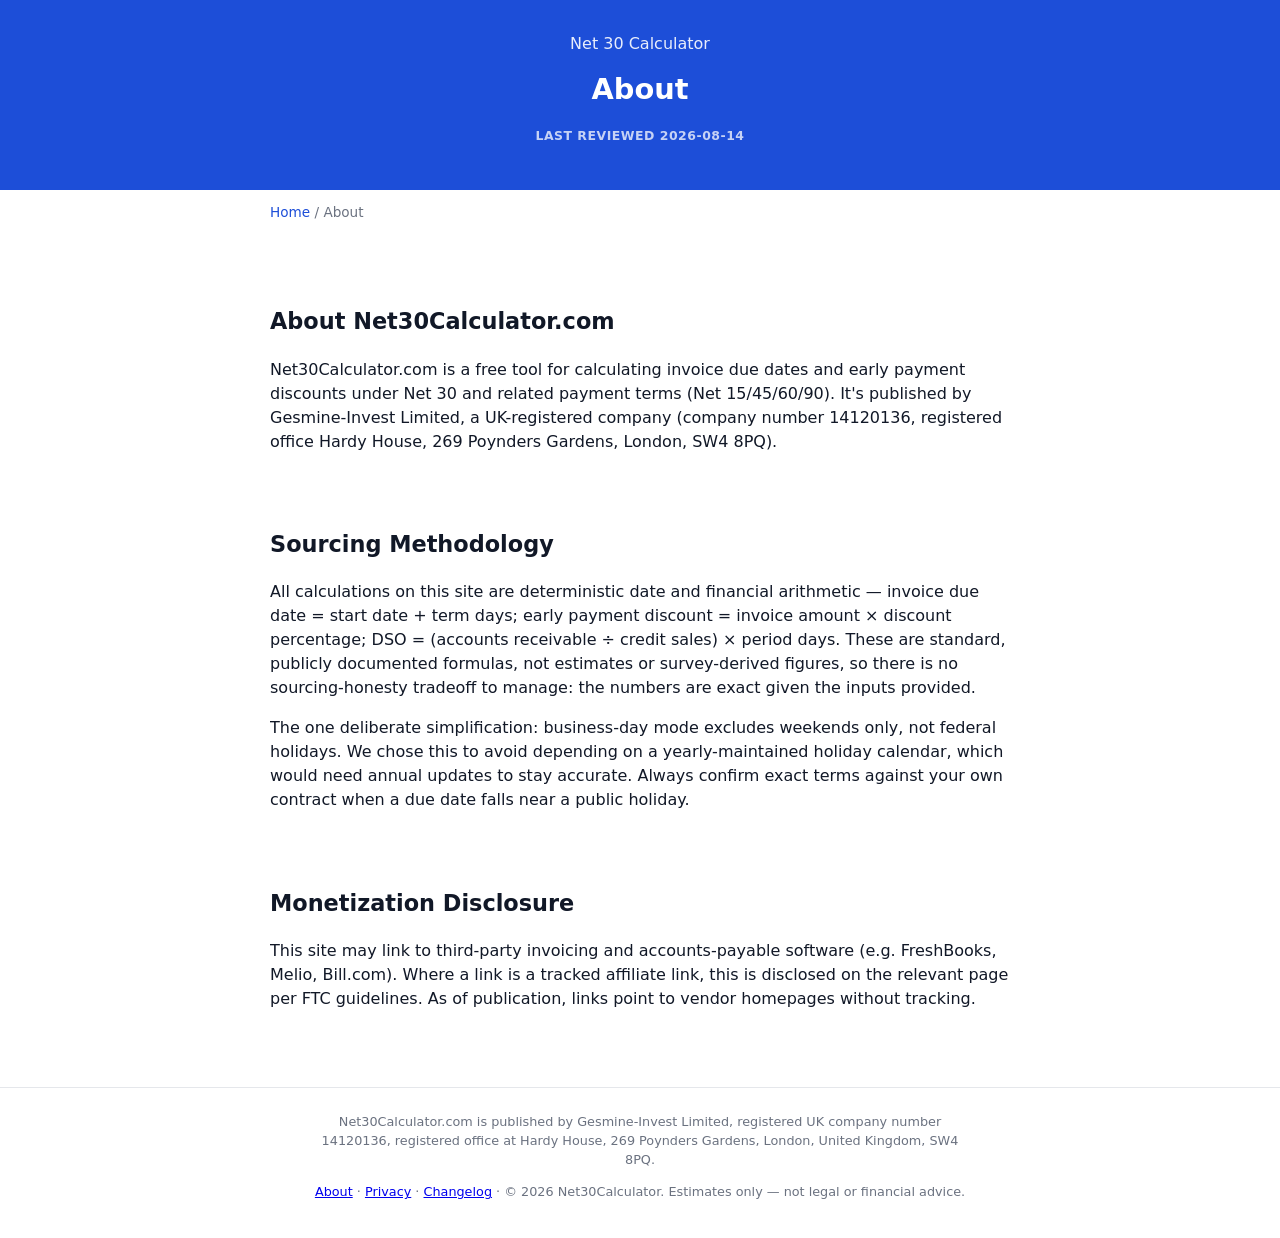
==== about/index.html @ 8698eb9f "Net 30 calculator site: due-date + DSO + discount calculators, start-date basis differentiator" ====
<!DOCTYPE html>
<html lang="en">
<head>
<meta charset="UTF-8">
<meta name="viewport" content="width=device-width, initial-scale=1.0">
<title>About — Net30Calculator.com</title>
<meta name="description" content="About Net30Calculator.com — publisher info, calculation methodology, and monetization disclosure.">
<link rel="canonical" href="https://net30calculator.com/about/">
<meta property="og:title" content="About — Net30Calculator.com">
<meta property="og:description" content="About Net30Calculator.com — publisher info, calculation methodology, and monetization disclosure.">
<meta property="og:type" content="website">
<meta property="og:url" content="https://net30calculator.com/about/">
<meta name="twitter:card" content="summary_large_image">
<link rel="stylesheet" href="/assets/styles.css">
<script type="application/ld+json">{"@context":"https://schema.org","@graph":[{"@type":"Organization","name":"Gesmine-Invest Limited","legalName":"Gesmine-Invest Limited","url":"https://net30calculator.com","identifier":{"@type":"PropertyValue","propertyID":"UK Company Number","value":"14120136"},"address":{"@type":"PostalAddress","streetAddress":"Hardy House, 269 Poynders Gardens","addressLocality":"London","postalCode":"SW4 8PQ","addressCountry":"GB"}}]}</script>
</head>
<body>
<header>
  <a href="/">Net 30 Calculator</a>
  <h1>About</h1>
  <p></p>
  <p class="reviewed-badge">Last reviewed 2026-08-14</p>
</header>
<nav class="crumbs"><a href="/">Home</a> / About</nav>
<main>

<section>
  <h2>About Net30Calculator.com</h2>
  <p>Net30Calculator.com is a free tool for calculating invoice due dates and early payment discounts under Net 30 and related payment terms (Net 15/45/60/90). It's published by Gesmine-Invest Limited, a UK-registered company (company number 14120136, registered office Hardy House, 269 Poynders Gardens, London, SW4 8PQ).</p>
</section>
<section>
  <h2>Sourcing Methodology</h2>
  <p>All calculations on this site are deterministic date and financial arithmetic — invoice due date = start date + term days; early payment discount = invoice amount × discount percentage; DSO = (accounts receivable ÷ credit sales) × period days. These are standard, publicly documented formulas, not estimates or survey-derived figures, so there is no sourcing-honesty tradeoff to manage: the numbers are exact given the inputs provided.</p>
  <p>The one deliberate simplification: business-day mode excludes weekends only, not federal holidays. We chose this to avoid depending on a yearly-maintained holiday calendar, which would need annual updates to stay accurate. Always confirm exact terms against your own contract when a due date falls near a public holiday.</p>
</section>
<section>
  <h2>Monetization Disclosure</h2>
  <p>This site may link to third-party invoicing and accounts-payable software (e.g. FreshBooks, Melio, Bill.com). Where a link is a tracked affiliate link, this is disclosed on the relevant page per FTC guidelines. As of publication, links point to vendor homepages without tracking.</p>
</section>
</main>
<footer>
<p>Net30Calculator.com is published by Gesmine-Invest Limited, registered UK company number 14120136, registered office at Hardy House, 269 Poynders Gardens, London, United Kingdom, SW4 8PQ.</p>
<p><a href="/about/">About</a> · <a href="/privacy/">Privacy</a> · <a href="/changelog/">Changelog</a> · &copy; 2026 Net30Calculator. Estimates only — not legal or financial advice.</p>
</footer>
<script src="/assets/calc-engine.js"></script>
</body>
</html>
---- assets/styles.css ----
:root {
  --brand: #1d4ed8;
  --brand-light: #dbeafe;
  --text: #111827;
  --muted: #6b7280;
  --border: #e5e7eb;
  --bg: #f9fafb;
  --radius: 12px;
}
* { box-sizing: border-box; }
body { font-family: system-ui, -apple-system, sans-serif; color: var(--text); margin: 0; background: #fff; line-height: 1.5; }
header { background: var(--brand); color: #fff; padding: 32px 20px; }
header a { color: rgba(255,255,255,.9); text-decoration: none; }
header h1 { margin: 12px 0 4px; font-size: 1.8rem; }
header p { color: rgba(255,255,255,.9); }
h2 { font-size: 1.4rem; }
h3 { font-size: 1.1rem; }
header .badge { color: rgba(255,255,255,.85); font-size: 1.7rem; }
header .reviewed-badge { color: rgba(255,255,255,.75); font-size: .78rem; margin-top: 6px; text-transform: uppercase; letter-spacing: .5px; font-weight: 600; }
footer p:first-child { max-width: 640px; margin: 0 auto 8px; }
.disclaimer-banner { background: #fef3c7; border-bottom: 1px solid #fde68a; padding: 12px 20px; font-size: .9rem; color: #78350f; }
main { max-width: 780px; margin: 0 auto; padding: 24px 20px 60px; }
nav.crumbs { max-width: 780px; margin: 0 auto; padding: 12px 20px 0; font-size: .85rem; color: var(--muted); }
nav.crumbs a { color: var(--brand); text-decoration: none; }
form { display: grid; gap: 16px; background: var(--bg); border: 1px solid var(--border); border-radius: var(--radius); padding: 24px; }
label { display: flex; flex-direction: column; gap: 4px; font-size: .9rem; font-weight: 600; }
input, select { padding: 10px; border: 1px solid var(--border); border-radius: 8px; font-size: 1rem; }
.toggle-group { display: flex; gap: 8px; flex-wrap: wrap; }
.toggle-group button { flex: 1; min-width: 90px; padding: 10px; border: 1px solid var(--border); border-radius: 8px; background: #fff; cursor: pointer; font-weight: 600; font-size: .85rem; }
.toggle-group button.active { background: var(--brand); color: #fff; border-color: var(--brand); }
.concession-input { display: none; }
.concession-input.visible { display: flex; }
button.submit-btn { background: var(--brand); color: #fff; border: none; padding: 12px; border-radius: 8px; font-size: 1rem; font-weight: 600; cursor: pointer; }
#results-block { margin-top: 20px; padding: 20px; background: var(--brand-light); border-radius: var(--radius); display: none; }
#results-block.visible { display: block; }
.result-amount { font-size: 2rem; font-weight: 800; margin: 0 0 8px; }
.result-row { display: flex; justify-content: space-between; padding: 6px 0; border-bottom: 1px solid rgba(0,0,0,.08); font-size: .95rem; }
.result-row:last-child { border-bottom: none; }
.privacy-note { font-size: .8rem; color: var(--muted); margin-top: 8px; }
section { margin-top: 40px; }
main > section { overflow-x: auto; }
.methodology { font-size: .85rem; color: var(--muted); border-top: 1px solid var(--border); padding-top: 20px; }
footer { text-align: center; color: var(--muted); font-size: .8rem; padding: 24px; border-top: 1px solid var(--border); }
.formula-section { background: #f8fafc; border: 1px solid #e2e8f0; border-radius: var(--radius); padding: 24px; overflow-x: auto; }
.formula-section .source-line { color: #64748b; font-size: .78rem; text-transform: uppercase; letter-spacing: .5px; font-weight: 600; }
.formula-section table, main > section > table { width: 100%; border-collapse: collapse; font-size: .88rem; margin: 12px 0; }
.formula-section th, .formula-section td, main > section > table th, main > section > table td { text-align: left; padding: 8px 10px; border-bottom: 1px solid var(--border); }
.formula-code { background: #1e3a5f; color: #e2e8f0; border-radius: 8px; padding: 16px 18px; font-family: 'Courier New', monospace; font-size: .82rem; line-height: 1.9; }
.formula-footnote { font-size: .78rem; color: #94a3b8; margin-top: 12px; }
.source-range-note { background: #fffbeb; border: 1px solid #fde68a; border-radius: 8px; padding: 14px 16px; font-size: .85rem; color: #78350f; margin: 16px 0; }
.cta-leadgen { display: block; text-align: center; background: #111827; color: #fff; padding: 16px 20px; border-radius: 8px; text-decoration: none; font-weight: 600; margin-top: 16px; }
.cta-leadgen small { display: block; font-weight: 400; color: rgba(255,255,255,.7); margin-top: 4px; font-size: .75rem; }
.tool-links { display: grid; grid-template-columns: repeat(auto-fill, minmax(180px, 1fr)); gap: 10px; list-style: none; padding: 0; }
.tool-links a { display: block; padding: 12px 14px; border: 1px solid var(--border); border-radius: 8px; text-decoration: none; color: var(--text); font-weight: 600; font-size: .9rem; }
.tool-links a:hover { border-color: var(--brand); }
.basis-note { background: #eff6ff; border: 1px solid #bfdbfe; border-radius: 8px; padding: 12px 14px; font-size: .82rem; color: #1e3a8a; }
@media (min-width: 641px) {
  header { text-align: center; }
}
@media (max-width: 640px) {
  header h1 { font-size: 1.4rem; }
  h2 { font-size: 1.15rem; }
  h3 { font-size: 1rem; }
  .formula-code { padding: 12px 14px; line-height: 1.6; font-size: .78rem; }
  header .badge { font-size: .85rem; }
  .disclaimer-banner { font-size: .8rem; }
  .result-amount { font-size: 1.6rem; }
  footer { font-size: .78rem; }
}
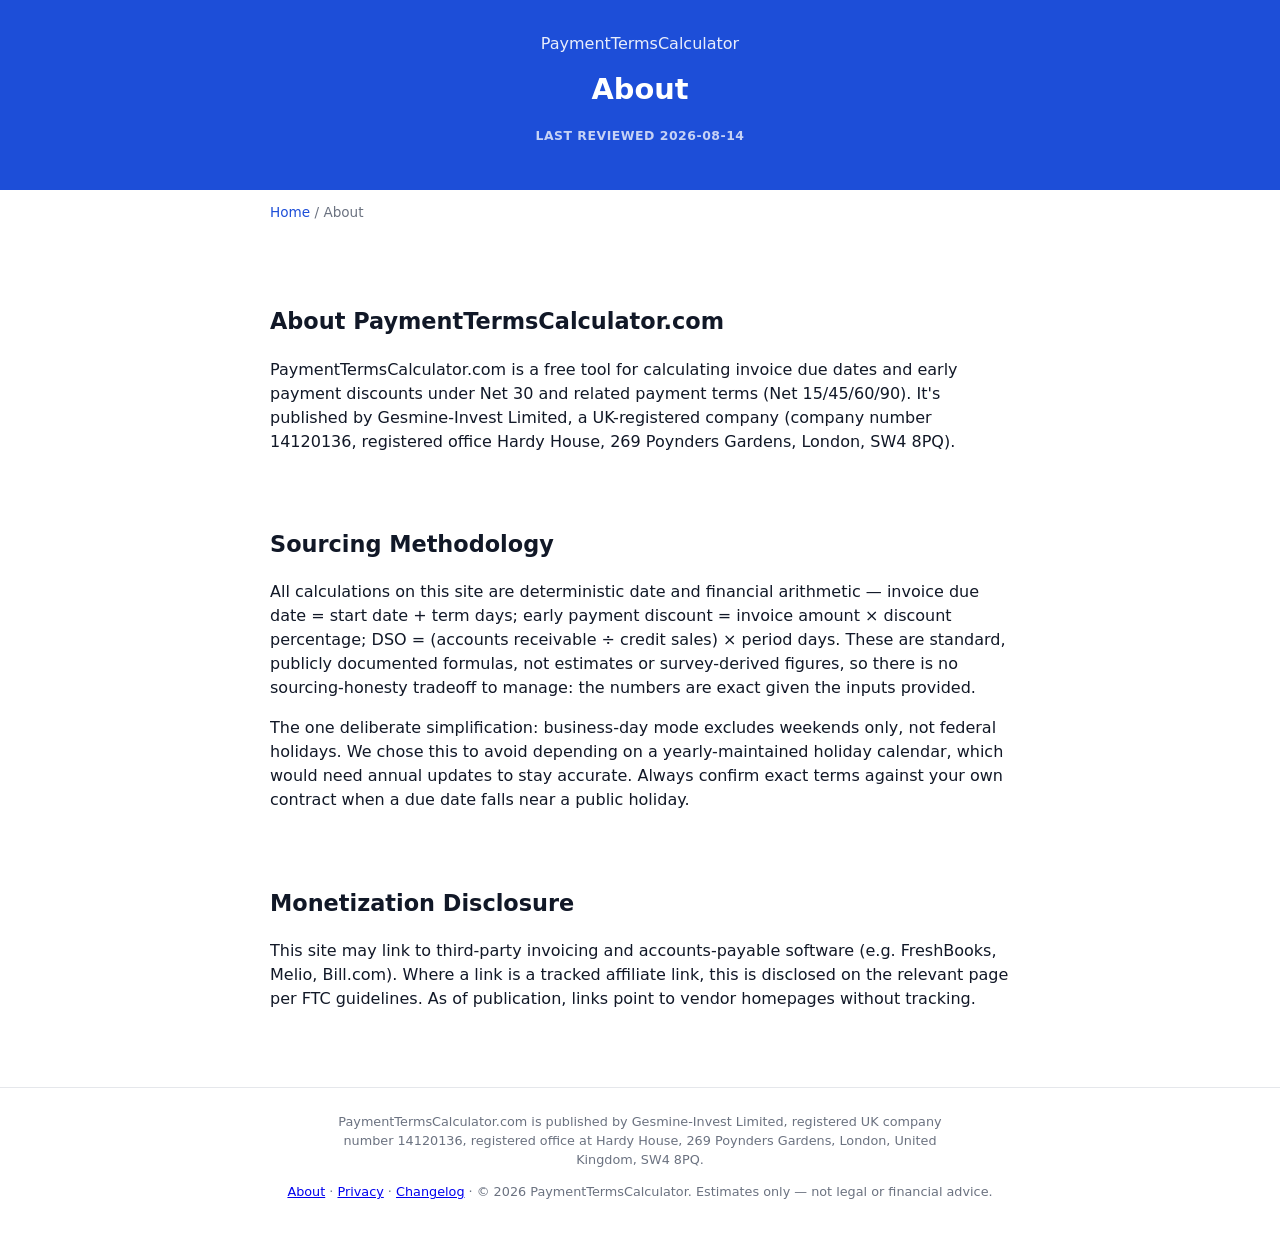
==== commit 3b2403fd: "Add GSC verification tag" ====
--- a/about/index.html
+++ b/about/index.html
@@ -3,20 +3,23 @@
 <head>
 <meta charset="UTF-8">
 <meta name="viewport" content="width=device-width, initial-scale=1.0">
-<title>About — Net30Calculator.com</title>
-<meta name="description" content="About Net30Calculator.com — publisher info, calculation methodology, and monetization disclosure.">
-<link rel="canonical" href="https://net30calculator.com/about/">
-<meta property="og:title" content="About — Net30Calculator.com">
-<meta property="og:description" content="About Net30Calculator.com — publisher info, calculation methodology, and monetization disclosure.">
+<title>About — PaymentTermsCalculator.com</title>
+<meta name="description" content="About PaymentTermsCalculator.com — publisher info, calculation methodology, and monetization disclosure.">
+<link rel="canonical" href="https://paymenttermscalculator.com/about/">
+<meta property="og:title" content="About — PaymentTermsCalculator.com">
+<meta property="og:description" content="About PaymentTermsCalculator.com — publisher info, calculation methodology, and monetization disclosure.">
 <meta property="og:type" content="website">
-<meta property="og:url" content="https://net30calculator.com/about/">
+<meta property="og:url" content="https://paymenttermscalculator.com/about/">
 <meta name="twitter:card" content="summary_large_image">
+<meta name="google-site-verification" content="yZ4W-J5cxLhgf62e8ZMlWVyIHTKuGg93hFYg3uhtFoU" />
+<link rel="icon" href="/favicon.svg" type="image/svg+xml">
+<link rel="icon" href="/favicon.png" type="image/png">
 <link rel="stylesheet" href="/assets/styles.css">
-<script type="application/ld+json">{"@context":"https://schema.org","@graph":[{"@type":"Organization","name":"Gesmine-Invest Limited","legalName":"Gesmine-Invest Limited","url":"https://net30calculator.com","identifier":{"@type":"PropertyValue","propertyID":"UK Company Number","value":"14120136"},"address":{"@type":"PostalAddress","streetAddress":"Hardy House, 269 Poynders Gardens","addressLocality":"London","postalCode":"SW4 8PQ","addressCountry":"GB"}}]}</script>
+<script type="application/ld+json">{"@context":"https://schema.org","@graph":[{"@type":"Organization","name":"Gesmine-Invest Limited","legalName":"Gesmine-Invest Limited","url":"https://paymenttermscalculator.com","identifier":{"@type":"PropertyValue","propertyID":"UK Company Number","value":"14120136"},"address":{"@type":"PostalAddress","streetAddress":"Hardy House, 269 Poynders Gardens","addressLocality":"London","postalCode":"SW4 8PQ","addressCountry":"GB"}}]}</script>
 </head>
 <body>
 <header>
-  <a href="/">Net 30 Calculator</a>
+  <a href="/">PaymentTermsCalculator</a>
   <h1>About</h1>
   <p></p>
   <p class="reviewed-badge">Last reviewed 2026-08-14</p>
@@ -25,8 +28,8 @@
 <main>
 
 <section>
-  <h2>About Net30Calculator.com</h2>
-  <p>Net30Calculator.com is a free tool for calculating invoice due dates and early payment discounts under Net 30 and related payment terms (Net 15/45/60/90). It's published by Gesmine-Invest Limited, a UK-registered company (company number 14120136, registered office Hardy House, 269 Poynders Gardens, London, SW4 8PQ).</p>
+  <h2>About PaymentTermsCalculator.com</h2>
+  <p>PaymentTermsCalculator.com is a free tool for calculating invoice due dates and early payment discounts under Net 30 and related payment terms (Net 15/45/60/90). It's published by Gesmine-Invest Limited, a UK-registered company (company number 14120136, registered office Hardy House, 269 Poynders Gardens, London, SW4 8PQ).</p>
 </section>
 <section>
   <h2>Sourcing Methodology</h2>
@@ -39,8 +42,8 @@
 </section>
 </main>
 <footer>
-<p>Net30Calculator.com is published by Gesmine-Invest Limited, registered UK company number 14120136, registered office at Hardy House, 269 Poynders Gardens, London, United Kingdom, SW4 8PQ.</p>
-<p><a href="/about/">About</a> · <a href="/privacy/">Privacy</a> · <a href="/changelog/">Changelog</a> · &copy; 2026 Net30Calculator. Estimates only — not legal or financial advice.</p>
+<p>PaymentTermsCalculator.com is published by Gesmine-Invest Limited, registered UK company number 14120136, registered office at Hardy House, 269 Poynders Gardens, London, United Kingdom, SW4 8PQ.</p>
+<p><a href="/about/">About</a> · <a href="/privacy/">Privacy</a> · <a href="/changelog/">Changelog</a> · &copy; 2026 PaymentTermsCalculator. Estimates only — not legal or financial advice.</p>
 </footer>
 <script src="/assets/calc-engine.js"></script>
 </body>
